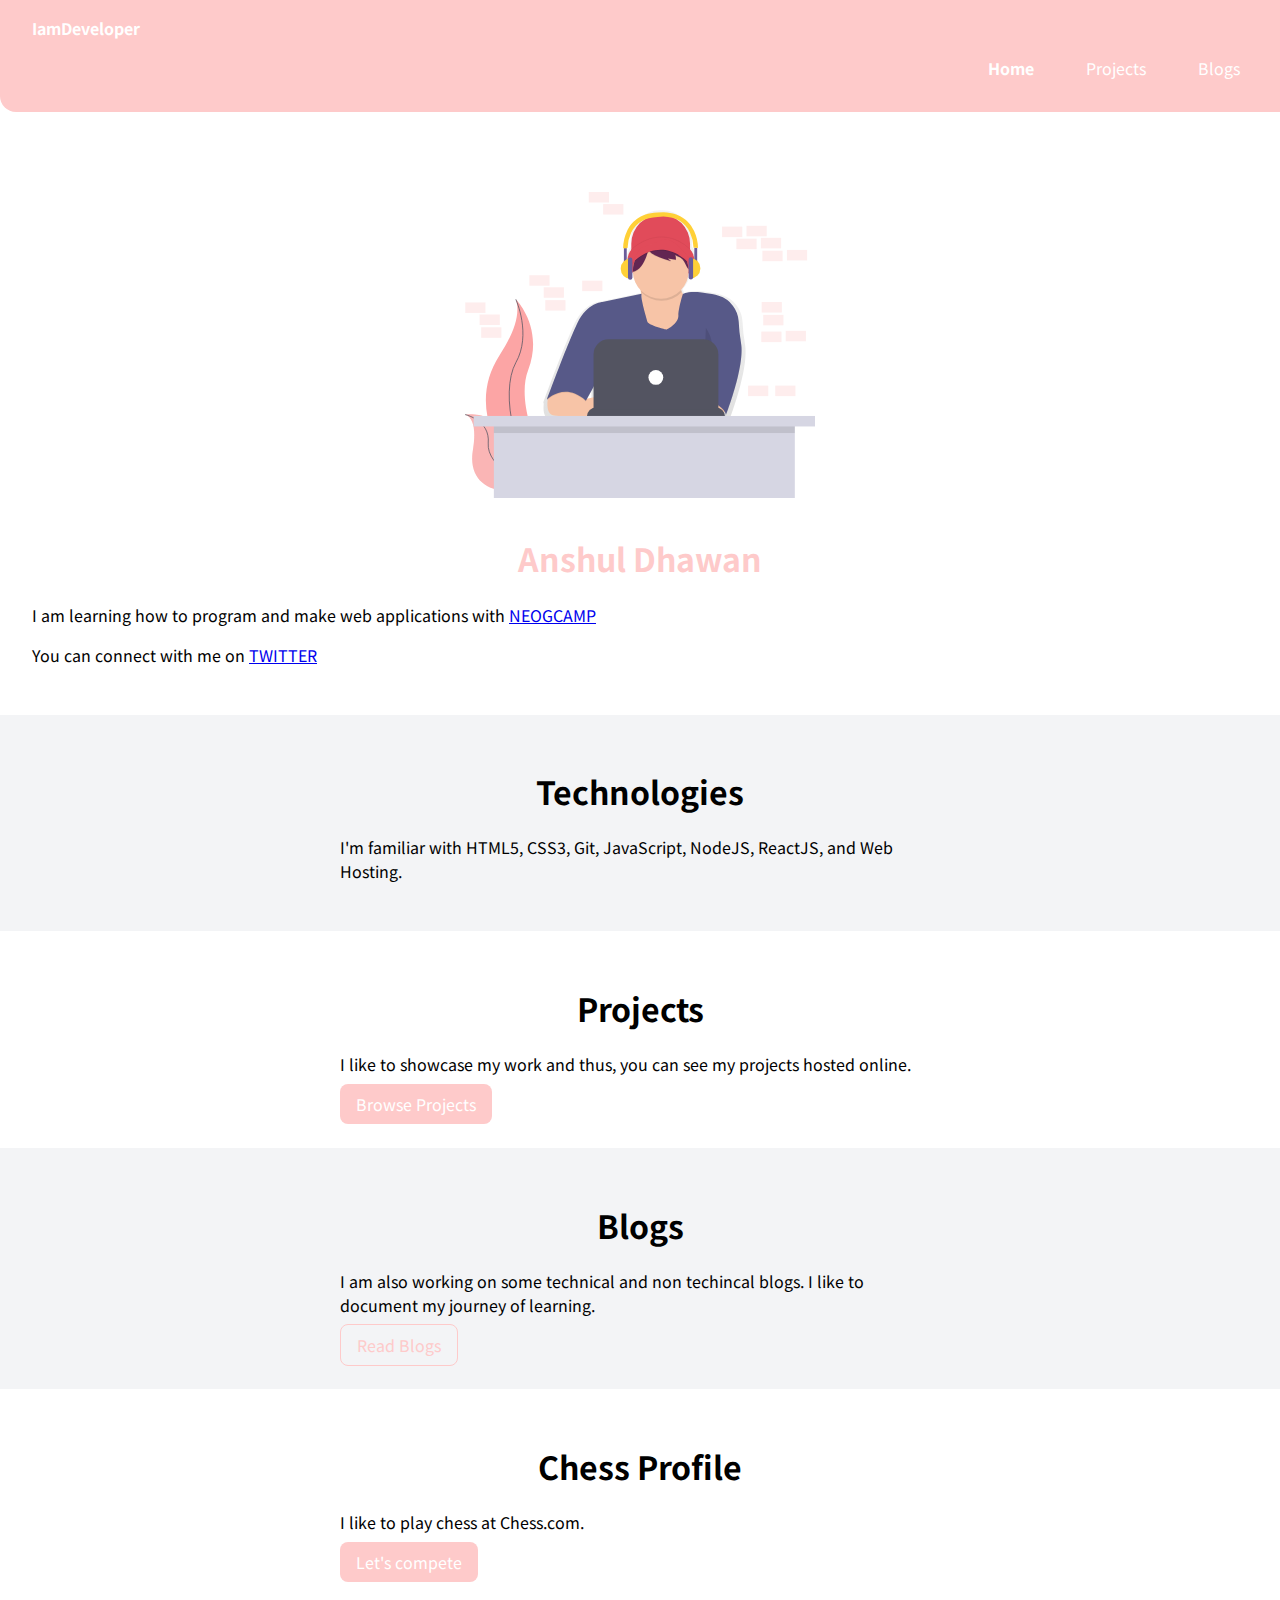
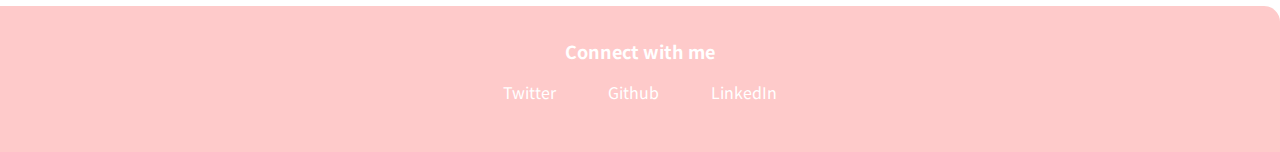
==== index.html @ d979a71a "project commit" ====
<!DOCTYPE html>
<html lang="en">
<head>
    <meta charset="UTF-8">
    <meta name="viewport" content="width=device-width, initial-scale=1.0">
    <title>Home | Portfolio</title>
    <link href="/styles.css" rel="stylesheet"/>
</head>
<body>
    <!-- NAV BAR -->
    <nav class="navigation container">
        <div class="nav-brand"> <a class="link" href="/index.html">IamDeveloper</a> </div>
        <ul class="list-non-bullet nav-pills">
            <li class="list-item-inline">
                <a class="link link-active" href="/index.html">Home</a>
            </li>
            <li class="list-item-inline">
                <a class="link" href="/projects.html">Projects</a>
            </li>
            <li class="list-item-inline">
                <a class="link" href="/blogs.html">Blogs</a>
            </li>

        </ul>
    </nav>
    <!-- Header -->
    <header class="hero">
        <img class="hero-img" src="/images/hero.svg">
        <h1 class="hero-heading"> <span class="heading-inverted">Anshul Dhawan </span>
        </h1>
        <p>I am learning how to program and make web applications with <a href="/">NEOGCAMP</a></p>
        <p>You can connect with me on <a href="/"">TWITTER</a></p>
    </header>

    <!-- Off-White Section -->
    <section class="section ow">
        <div class="container-center">
            <h1>Technologies</h1>
            <p>I'm familiar with HTML5, CSS3, Git, JavaScript, NodeJS, ReactJS, and Web Hosting.</p>
        </div>
    </section>

    <!-- White Section -->
    <section class="section">
        <div class="container-center">
            <h1>Projects</h1>
            <p>I like to showcase my work and thus, you can see my projects hosted online.</p>
            <a class="link link-primary" href="/projects.html">Browse Projects</a>
        </div>
    </section>

    <!-- Off-White Section -->
    <section class="section ow">
        <div class="container-center">
            <h1>Blogs</h1>
            <p>I am also working on some technical and non techincal blogs. I like to document my journey of learning.</p>
            <a class="link link-secondary" href="/blogs.html">Read Blogs</a>
        </div>
    </section>

    <!-- White Section -->
    <section class="section">
        <div class="container-center">
            <h1>Chess Profile</h1>
            <p>I like to play chess at Chess.com.</p>
            <a class="link link-primary" href="https://www.chess.com/member/a1d9">Let's compete</a>
        </div>
    </section>


    <footer class="footer">
        <div class="footer-header">Connect with me</div>
        <ul class="social-links list-non-bullet">
            <li class="list-item-inline">
                <a class="link"href="/">
                Twitter
                </a>
            </li>
            <li class="list-item-inline">
                <a class="link"href="https://github.com/Anshuldhawan007">
                Github
                </a>
            </li>
            <li class="list-item-inline">
                <a class="link"href="/">
                LinkedIn
                </a>
            </li>
        </ul>
    </footer>


</body>
</html>
---- styles.css ----
@import url('https://fonts.googleapis.com/css2?family=Noto+Sans+JP:wght@400;700&display=swap');

:root {
    --primary-color: #FECACA;
    /* --primary-color: #6EE7B7; */
    /* #BE185D; */
    --off-white: #F3F4F6;
    --amber-yellow: #D97706;
}

body {
    font-family: 'Noto Sans JP', sans-serif;
    margin: 0px;
}

hr {
    margin: 2rem 0rem;
}

/** spaces **/

.margin-md {
    margin: 2rem;
}

/** container **/
.container {
    padding: 0rem 1rem;
}

.container-center {
    max-width: 600px;
    margin: auto;
}

/** links **/
.link {
    box-sizing: border-box;
    text-decoration: none;
    padding: 0.5rem 1rem;
    /* margin-top: 5rem;
    margin-bottom: 1rem; */
}

.link-primary {
    background-color: var(--primary-color);
    border-radius: 0.5rem;
    color: white
}

.link-secondary {
    color: var(--primary-color);
    border-radius: 0.5rem;
    border: 1px solid var(--primary-color);
}

/** look into BEM naming convention for CSS **/

/** lists **/

.list-non-bullet {
    list-style: none;
}

.list-item-inline {
    display: inline;
    padding: 0rem 0.5rem;
}

/** navigation **/

.navigation {
    background-color: var(--primary-color);
    color: white;
    padding: 1rem;
    border-bottom-left-radius: 1rem;
}

.navigation .nav-brand {
    font-weight: bold;
}

.navigation .nav-pills {
    text-align: right;
}

.navigation .link {
    color: white;
}

.navigation .link-active {
    font-weight: bold;
}

/** header **/

.hero {
    padding: 2rem;
    padding-top: 5rem;

}

.hero .hero-img {
    max-width: 350px;
    display: block;
    margin: auto;
}

.hero .hero-heading {
    text-align: center;
    padding-top: 1rem;
    color: var(--dark-gray);
}

.hero .hero-heading .heading-inverted {
    color: var(--primary-color);
}

/** sections **/

.section {
    padding: 2rem;
}

.section h1 {
    text-align: center;

}

.ow {
    background-color: var(--off-white);
}

/** footers **/

.footer {
    background-color: var(--primary-color);
    padding: 2rem 1rem;
    text-align: center;
    color: white;
    border-top-right-radius: 1rem;
}

.footer .link {
    color: white
}

.footer .footer-header {
    font-weight: bold;
    font-size: large;
}

.footer ul {
    padding-inline-start: 0px;
}
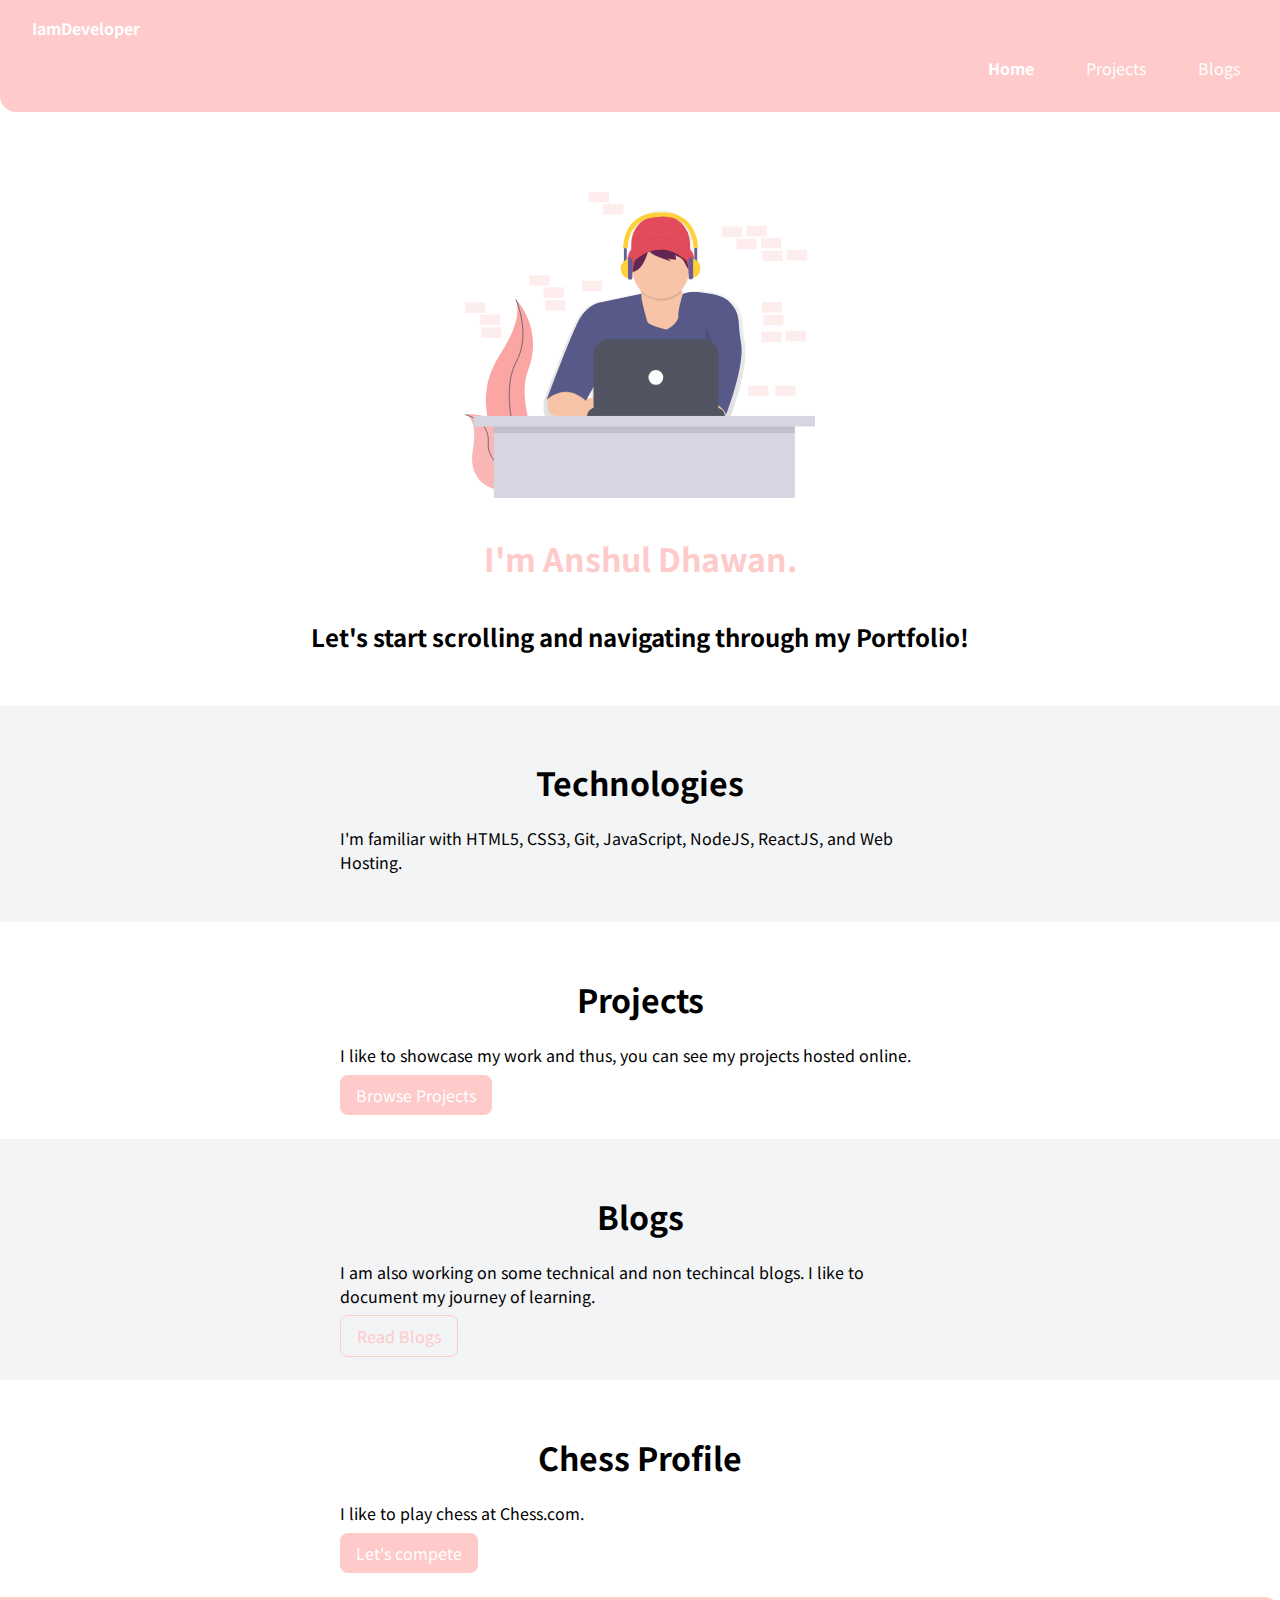
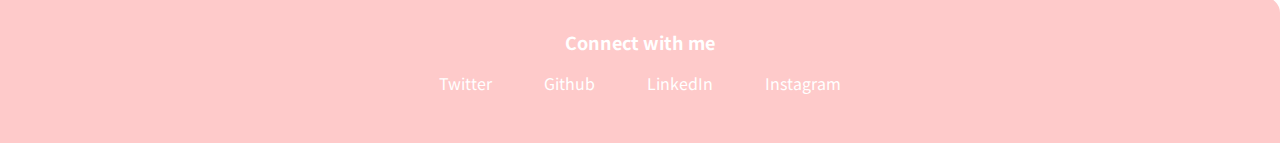
==== commit d49a527f: "files update" ====
--- a/index.html
+++ b/index.html
@@ -26,10 +26,9 @@
     <!-- Header -->
     <header class="hero">
         <img class="hero-img" src="/images/hero.svg">
-        <h1 class="hero-heading"> <span class="heading-inverted">Anshul Dhawan </span>
+        <h1 class="hero-heading"> <span class="heading-inverted">I'm Anshul Dhawan.</span>
         </h1>
-        <p>I am learning how to program and make web applications with <a href="/">NEOGCAMP</a></p>
-        <p>You can connect with me on <a href="/"">TWITTER</a></p>
+        <h2 class="hero-heading">Let's start scrolling and navigating through my Portfolio!</h2>
     </header>
 
     <!-- Off-White Section -->
@@ -72,7 +71,7 @@
         <div class="footer-header">Connect with me</div>
         <ul class="social-links list-non-bullet">
             <li class="list-item-inline">
-                <a class="link"href="/">
+                <a class="link"href="https://twitter.com/anshuldhawan6">
                 Twitter
                 </a>
             </li>
@@ -82,8 +81,14 @@
                 </a>
             </li>
             <li class="list-item-inline">
-                <a class="link"href="/">
+                <a class="link"href="https://www.linkedin.com/in/anshul-dhawan-089244130/">
                 LinkedIn
+                </a>
+            </li>
+
+            <li class="list-item-inline">
+                <a class="link"href="https://www.instagram.com/anshul.dhawan19/?hl=en">
+                Instagram
                 </a>
             </li>
         </ul>
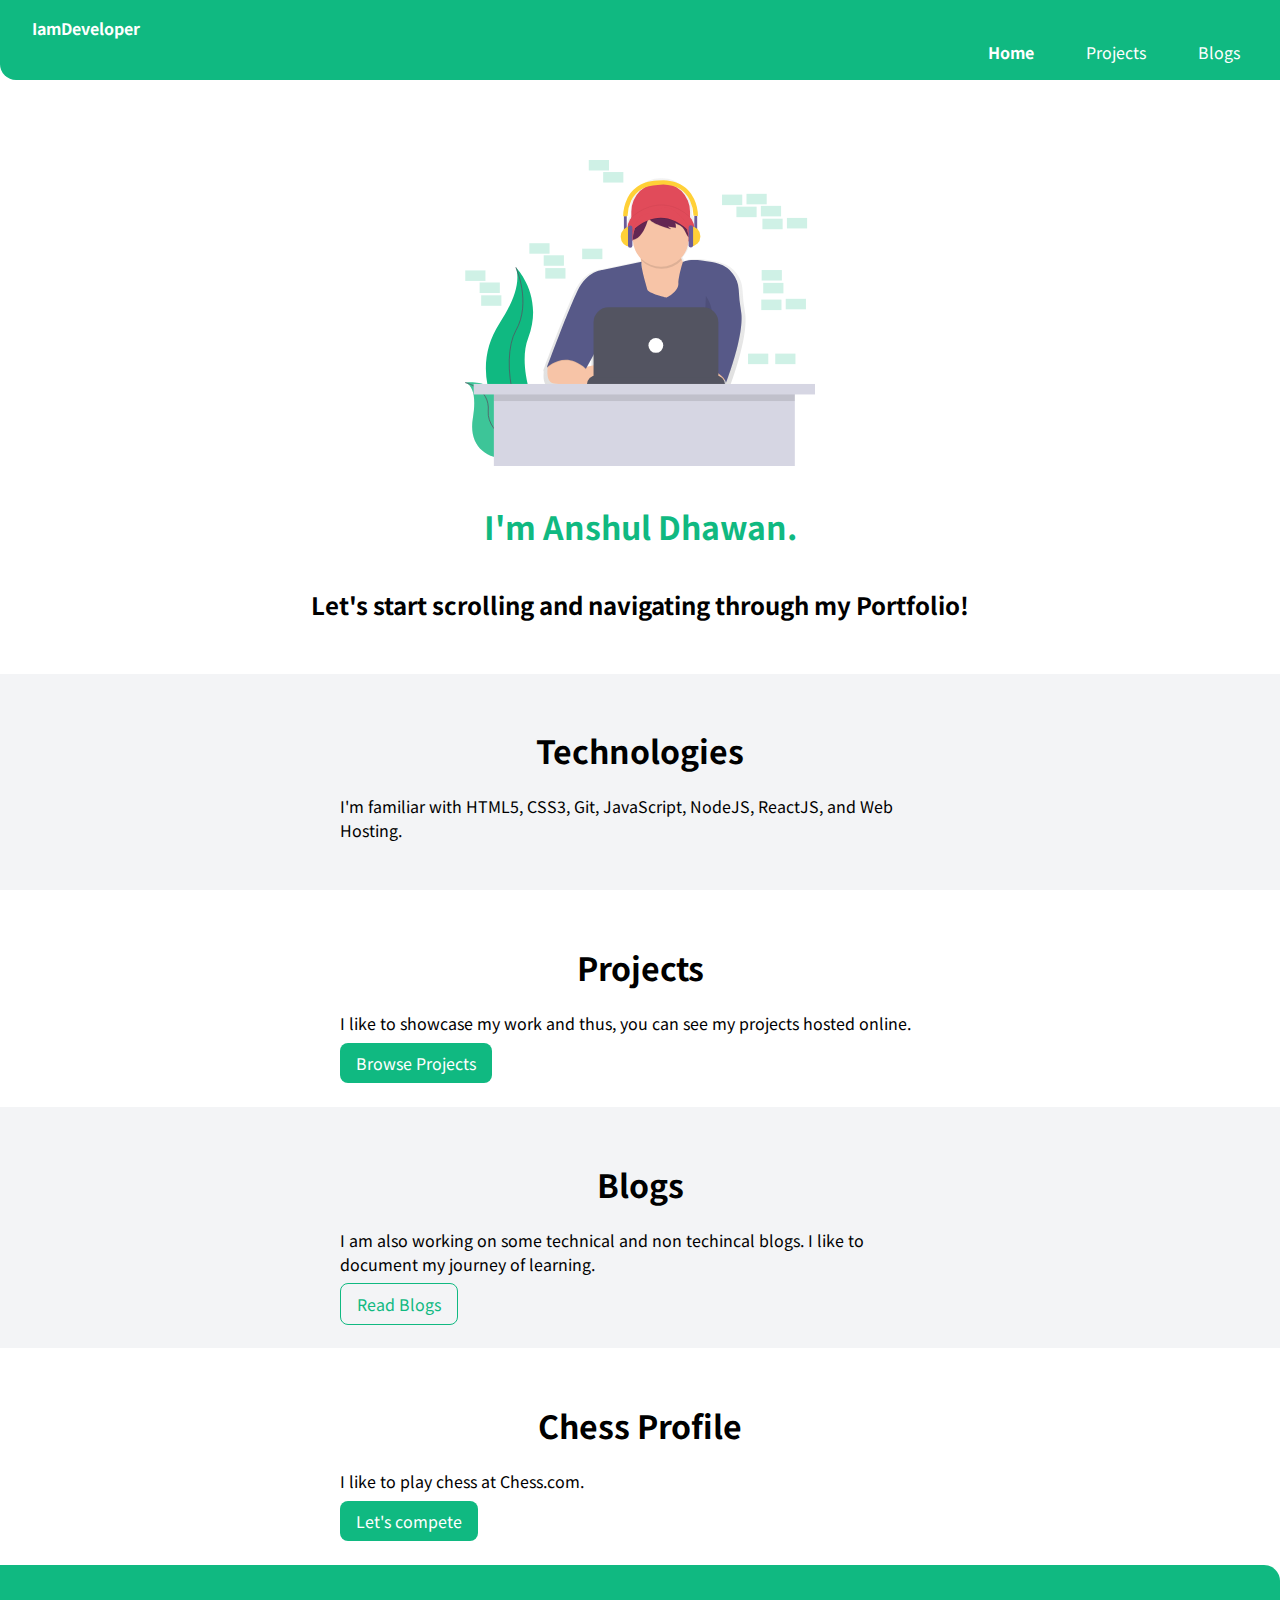
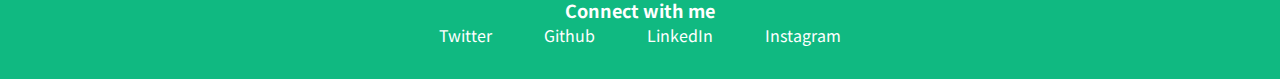
==== commit f5868b71: "color change" ====
--- a/index.html
+++ b/index.html
@@ -25,7 +25,7 @@
     </nav>
     <!-- Header -->
     <header class="hero">
-        <img class="hero-img" src="/images/hero.svg">
+        <img class="hero-img" src="images/undraw_coding_6mjf (1).svg">
         <h1 class="hero-heading"> <span class="heading-inverted">I'm Anshul Dhawan.</span>
         </h1>
         <h2 class="hero-heading">Let's start scrolling and navigating through my Portfolio!</h2>
--- a/styles.css
+++ b/styles.css
@@ -1,7 +1,7 @@
 @import url('https://fonts.googleapis.com/css2?family=Noto+Sans+JP:wght@400;700&display=swap');
 
 :root {
-    --primary-color: #FECACA;
+    --primary-color: #10B981;
     /* --primary-color: #6EE7B7; */
     /* #BE185D; */
     --off-white: #F3F4F6;
@@ -59,7 +59,8 @@
 /** lists **/
 
 .list-non-bullet {
-    list-style: none;
+    /* list-style: none; */
+     margin: auto;
 }
 
 .list-item-inline {
